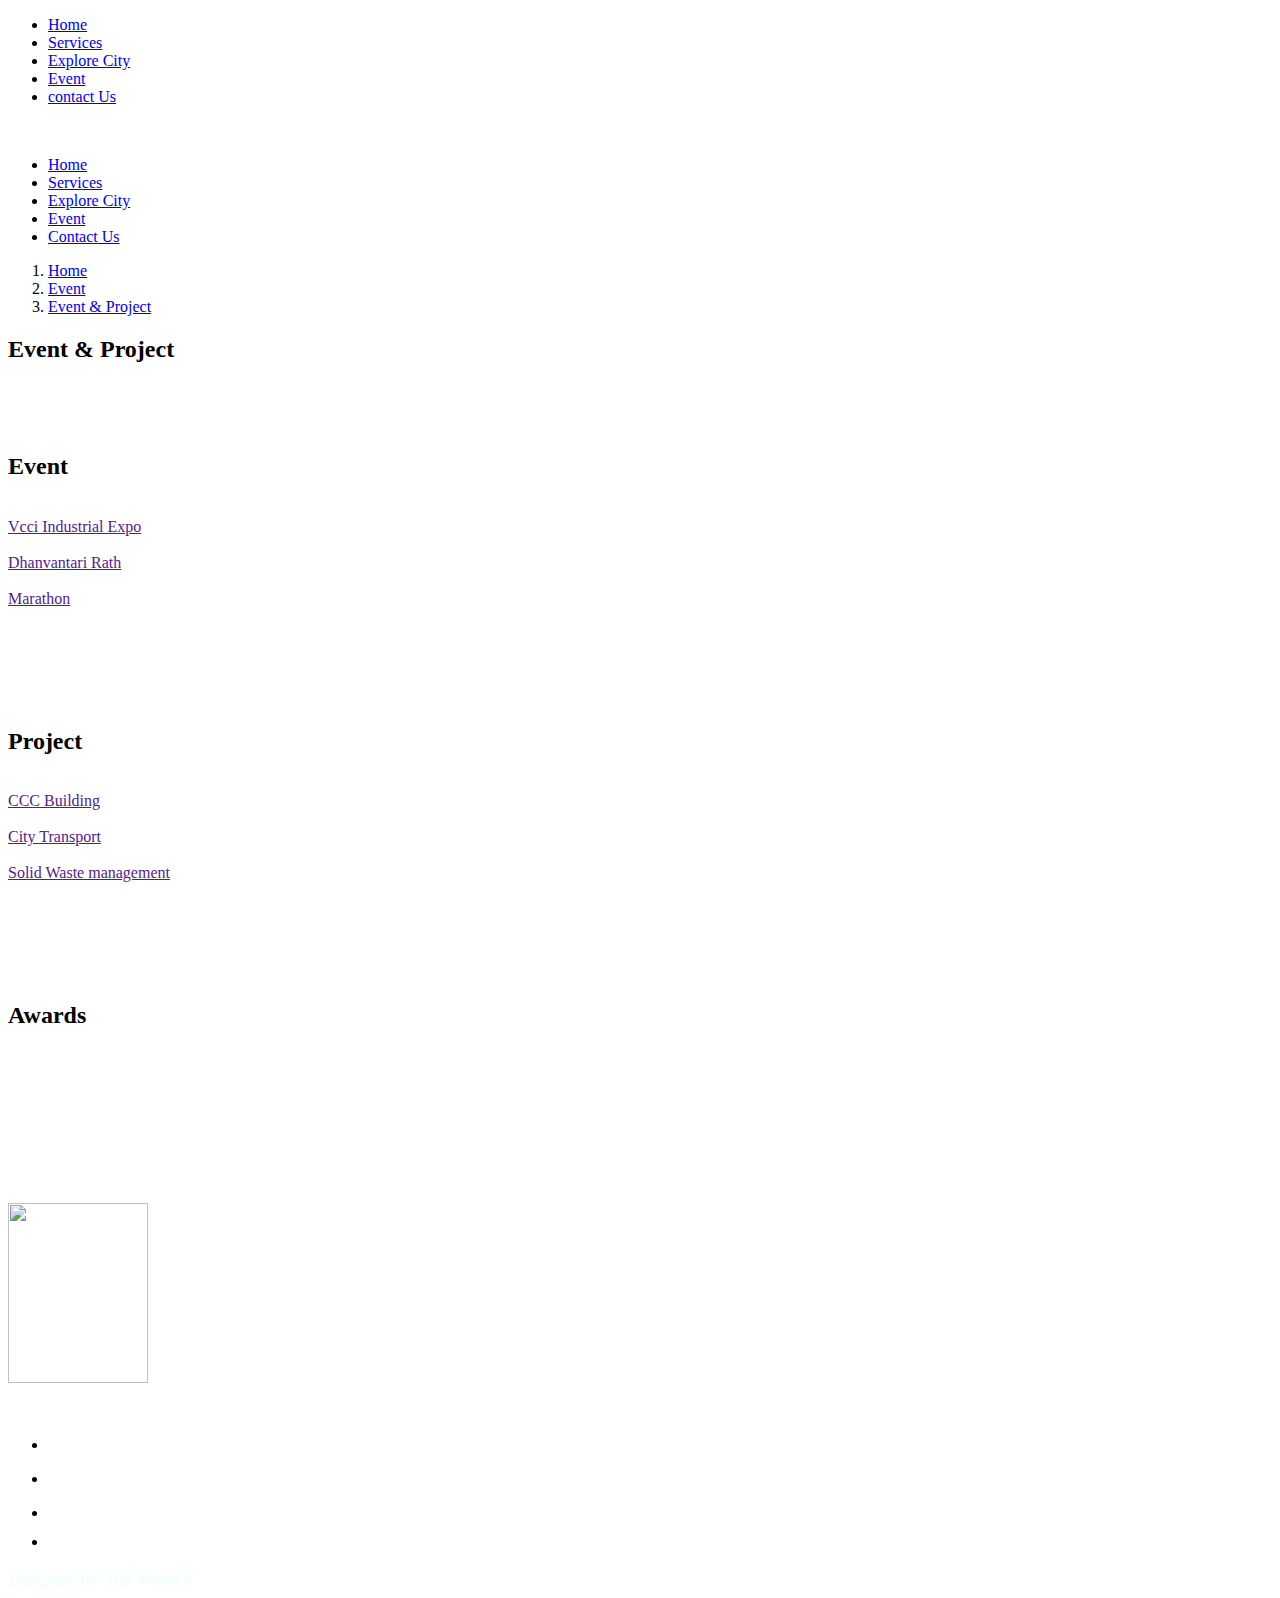
==== event.html @ 41b45223 "First" ====
<!DOCTYPE html>
<html lang="en">

<head>
    <title>Vadodara Municipal Corporation</title>
    <meta charset="utf-8">
    <meta name="viewport" content="width=device-width, initial-scale=1.0">
    <!-- FONT CSS-->
    <link rel="icon" href="./assets/images/vmc-logo-1.jpg" type="image/icon type">
    <link type="text/css" rel="stylesheet" href="http://fonts.googleapis.com/css?family=Roboto:300,400,500,700,900">
    <link type="text/css" rel="stylesheet" href="http://fonts.googleapis.com/css?family=Montserrat:400,700">
    <link type="text/css" rel="stylesheet" href="assets/font/font-icon/font-awesome/css/font-awesome.css">
    <link type="text/css" rel="stylesheet" href="assets/font/font-icon/font-flaticon/flaticon.css">
    <!-- LIBRARY CSS-->
    <link type="text/css" rel="stylesheet" href="assets/libs/bootstrap/css/bootstrap.min.css">
    <link type="text/css" rel="stylesheet" href="assets/libs/animate/animate.css">
    <link type="text/css" rel="stylesheet" href="assets/libs/slick-slider/slick.css">
    <link type="text/css" rel="stylesheet" href="assets/libs/slick-slider/slick-theme.css">
    <link type="text/css" rel="stylesheet" href="assets/libs/selectbox/css/jquery.selectbox.css">
    <link type="text/css" rel="stylesheet" href="assets/libs/please-wait/please-wait.css">
    <link type="text/css" rel="stylesheet" href="assets/libs/fancybox/css/jquery.fancybox8cbb.css?v=2.1.5">
    <link type="text/css" rel="stylesheet" href="assets/libs/fancybox/css/jquery.fancybox-buttons3447.css?v=1.0.5">
    <link type="text/css" rel="stylesheet" href="assets/libs/fancybox/css/jquery.fancybox-thumbsf2ad.css?v=1.0.7">
    <!-- STYLE CSS-->
    <link type="text/css" rel="stylesheet" href="assets/css/layout.css">
    <link type="text/css" rel="stylesheet" href="assets/css/components.css">
    <link type="text/css" rel="stylesheet" href="assets/css/responsive.css">
    <link type="text/css" rel="stylesheet" href="assets/css/color.css">
    <link type="text/css" rel="stylesheet" href="assets/css/contact.css">

    <!--link(type="text/css", rel='stylesheet', href='assets/css/color-1/color-1.css', id="color-skins")-->
    <link type="text/css" rel="stylesheet" href="#" id="color-skins">
    <script src="assets/libs/jquery/jquery-2.2.3.min.js"></script>
    <script src="assets/libs/js-cookie/js.cookie.js"></script>
    <script>
        if ((Cookies.get('color-skin') != undefined) && (Cookies.get('color-skin') != 'color-1')) {
            $('#color-skins').attr('href', 'assets/css/' + Cookies.get('color-skin') + '/' + 'color.css');
        }
        else if ((Cookies.get('color-skin') == undefined) || (Cookies.get('color-skin') == 'color-1')) {
            $('#color-skins').attr('href', 'assets/css/color-1/color.css');
        }
    </script>
    <link type="text/css" rel="stylesheet" href="assets/libs/bootstrap-datepicker/css/bootstrap-datepicker.min.css">
</head>

<body>
    <div class="body-wrapper">
        <!-- MENU MOBILE-->
        <div class="wrapper-mobile-nav">

            <div class="header-main">
                <div class="menu-mobile">
                    <ul class="nav-links nav navbar-nav">
                        <li class="dropdown">
                            <a href="index.html" class="main-menu">
                                <span class="text">Home</span>
                            </a>

                        </li>
                        <li class="dropdown">
                            <a href="services.html " class="main-menu">
                                <span class="text">Services</span>
                            </a>
                        </li>
                        <li class="dropdown">
                            <a href="explore.html" class="main-menu">
                                <span class="text">Explore City</span>
                            </a>
                        </li>

                        <li class="dropdown">
                            <a href="event.html" class="main-menu">
                                <span class="text">Event</span>
                            </a>
                        </li>

                        <li class="dropdown">
                            <a href="contact.html" class="main-menu">
                                <span class="text">contact Us</span>
                            </a>
                        </li>
                    </ul>
                </div>
            </div>
        </div>
        <!-- WRAPPER CONTENT-->
        <div class="wrapper-content">
            <!-- HEADER-->
            <header>
                <div class="bg-transparent header-01">

                    <div class="header-main">
                        <div class="container">
                            <div class="header-main-wrapper">
                                <div class="hamburger-menu">
                                    <div class="hamburger-menu-wrapper">
                                        <div class="icons"></div>
                                    </div>
                                </div>
                                <div class="navbar-header">
                                    <div class="logo">
                                        <a href="index.html" class="header-logo">
                                            <img src="/assets/images/logo/logo-black-color-1.png" style="width: 0%;"
                                                alt="" />
                                        </a>
                                    </div>
                                </div>
                                <nav class="navigation">
                                    <ul class="nav-links nav navbar-nav">
                                        <li class="dropdown ">
                                            <a href="index.html" class="main-menu">
                                                <span class="text icons-dropdown">Home</span>
                                                <span class="icons-dropdown">
                                                </span>
                                            </a>
                                        </li>
                                        <li class="dropdown">
                                            <a href="services.html" class="main-menu">
                                                <span class="text icons-dropdown">Services</span>
                                                <span class="icons-dropdown">
                                                </span>
                                            </a>
                                        </li>
                                        <li class="dropdown">
                                            <a href="explore.html" class="main-menu">
                                                <span class="text icons-dropdown">Explore City</span>
                                                <span class="icons-dropdown">
                                                </span>
                                            </a>
                                        </li>

                                        <li class="dropdown">
                                            <a href="event.html" class="main-menu">
                                                <span class="text icons-dropdown">Event</span>
                                                <span class="icons-dropdown">
                                                </span>
                                            </a>
                                        </li>

                                        <li>
                                            <a href="contact.html" class="main-menu">
                                                <span class="text">Contact Us</span>
                                            </a>
                                        </li>

                                    </ul>
                                </nav>
                                <div class="clearfix"></div>
                            </div>
                        </div>
                    </div>
                </div>
            </header>
            <!-- WRAPPER-->
            <div id="wrapper-content">
                <!-- MAIN CONTENT-->
                <div class="main-content">
                    <section class="page-banner tour-view">
                        <div class="container">
                            <div class="page-title-wrapper">
                                <div class="page-title-content">
                                    <ol class="breadcrumb">
                                        <li>
                                            <a href="index.html" class="link home">Home</a>
                                        </li>
                                        <li>
                                            <a href="event.html" class="link">Event</a>
                                        </li>
                                        <li class="active">
                                            <a href="event.html" class="link">Event & Project</a>
                                        </li>
                                    </ol>
                                    <div class="clearfix"></div>
                                    <h2 class="captions">Event & Project</h2>
                                    
                                </div>
                            </div>
                        </div>
                    </section>
                   
                    <section class="tours padding-top padding-bottom" style="padding-top: 50px; padding-bottom: 50px;">
                        <div class="container">
                            <div class="tours-wrapper">
                                <div class="group-title">
                                    <div class="sub-title">
                                        <p class="text"></p>
                                        <i class="icons flaticon-people"></i>
                                    </div>
                                    <h2 class="main-title">Event</h2>
                                </div>
                                <div class="tours-content margin-top70">
                                    <div class="tours-list">
                                        <div class="tours-layout">
                                            <div class="image-wrapper">
                                                <a href="" class="link">
                                                    <img src="assets/images/vcci.jpg" alt=""
                                                        class="img-responsive" style="height: 230px;">
                                                </a>
                                                <div class="title-wrapper">
                                                    <a href="" class="title">Vcci Industrial Expo</a>
                                                </div>
                                            </div>
                                            <div class="content-wrapper">

                                            </div>
                                           
                                        </div>
                                        <div class="tours-layout">
                                            <div class="image-wrapper">
                                                <a href="" class="link">
                                                    <img src="assets/images/rath.jpg" alt=""
                                                        class="img-responsive" style="height: 230px;">
                                                </a>
                                                <div class="title-wrapper">
                                                    <a href="" class="title">Dhanvantari Rath</a>
                                                </div>
                                            </div>
                                            <div class="content-wrapper">
                                            </div>
                                        </div>
                                        <div class="tours-layout">
                                            <div class="image-wrapper">
                                                <a href="" class="link">
                                                    <img src="assets/images/marathon.jpg" alt=""
                                                        class="img-responsive" style="height: 230px;">
                                                </a>
                                                <div class="title-wrapper">
                                                    <a href="" class="title">Marathon</a>
                                                </div>
                                            </div>
                                            <div class="content-wrapper">
                                            </div>
                                        </div>

                                    </div>

                                </div>
                            </div>
                        </div>
                    </section>
             



                    <section class="tours padding-top padding-bottom" style="padding-top: 50px; padding-bottom: 50px;">
                        <div class="container">
                            <div class="row">
                            <div class="tours-wrapper">
                                <div class="group-title">
                                    <div class="sub-title">
                                        <p class="text"></p>
                                        <i class="icons flaticon-people"></i>
                                    </div>
                                    <h2 class="main-title">Project</h2>
                                </div>
                                <div class="tours-content margin-top70">
                                    <div class="tours-list">
                                        <div class="tours-layout">
                                            <div class="col-3-md-4">
                                            
                                            <div class="image-wrapper">
                                                <a href="" class="link">
                                                    <img src="assets/images/ccc-build.jpg" alt=""
                                                        class="img-responsive" style="height: 210px;">
                                                </a>
                                                <div class="title-wrapper">
                                                    <a href="" class="title">CCC Building</a>
                                                </div>
                                            </div>
                                            </div>
                                            <div class="content-wrapper">

                                            </div>
                                           
                                        </div>
                                        <div class="tours-layout">
                                            <div class="image-wrapper">
                                                <a href="" class="link">
                                                    <img src="assets/images/city-transport.jpg" alt=""
                                                        class="img-responsive" style="height: 210px;">
                                                </a>
                                                <div class="title-wrapper">
                                                    <a href="" class="title">City Transport</a>
                                                </div>
                                            </div>
                                            <div class="content-wrapper">
                                            </div>
                                        </div>
                                        <div class="tours-layout" >
                                            <div class="image-wrapper">
                                                <a href="" class="link">
                                                    <img src="assets/images/solid-waste.jpeg" alt=""
                                                        class="img-responsive" style="height: 210px;" >
                                                </a>
                                                <div class="title-wrapper">
                                                    <a href="" class="title">Solid Waste management</a>
                                                </div>
                                            </div>
                                            <div class="content-wrapper">
                                            </div>
                                        </div>

                                    </div>

                                </div>
                            </div>
                        </div>
                        </div>
                    </section>


                    <section class="tours padding-top padding-bottom" style="padding-top: 50px; padding-bottom: 100px;">
                        <div class="container">
                            <div class="tours-wrapper">
                                <div class="group-title">
                                    <div class="sub-title">
                                        <p class="text"></p>
                                        <i class="icons flaticon-people"></i>
                                    </div>
                                    <h2 class="main-title">Awards</h2>
                                </div>
                                <div class="tours-content margin-top70">
                                    <div class="tours-list">
                                        <div class="tours-layout">
                                            <div class="image-wrapper">
                                                <a href="" class="link" target="_blank">
                                                    <img src="assets/images/award-3.jpg" alt=""
                                                        class="img-responsive" style="height: 210px;">
                                                </a>

                                            </div>
                                            <div class="content-wrapper">

                                            </div>
                                           
                                        </div>
                                        <div class="tours-layout">
                                            <div class="image-wrapper">
                                                <a href="" class="link" target="_blank">
                                                    <img src="assets/images/award-4.jpg" alt=""
                                                        class="img-responsive" style="height: 210px;">
                                                </a>
                                            </div>
                                            <div class="content-wrapper">
                                            </div>
                                        </div>
                                        <div class="tours-layout">
                                            <div class="image-wrapper">
                                                <a href="" class="link" target="_blank">
                                                    <img src="assets/images/award-5.jpeg" alt=""
                                                        class="img-responsive" style="height: 210px;" >
                                                </a>

                                            </div>
                                            <div class="content-wrapper">
                                            </div>
                                        </div>

                                    </div>

                                </div>
                            </div>
                        </div>


                        
                    </section>
                </div>
          
           

                <!-- BUTTON BACK TO TOP-->
                <div id="back-top">
                    <a href="#top" class="link">
                        <i class="fa fa-angle-double-up"></i>
                    </a>
                </div>
            </div>
            <!-- FOOTER-->
            <footer>
                <div class="footer-main padding-top padding-bottom">
                    <div class="container">
                        <div class="footer-main-wrapper">
                            <a href="index.html" class="logo-footer">
                                <img src="assets/images/vmc-logo-1.jpg"  alt="" class="img-responsive" style="width: 140px; height: 180px;"/>
                            </a>

                        </div>
                    </div>
                </div>
                <div class="hyperlink">
                    <div class="container">

                        <div class="social-footer" style="padding-top: 20px;">
                            <ul class="list-inline list-unstyled">
                                <li>
                                    <a href="https://www.youtube.com/channel/UCK8SdKevqkQykxeHBCieSCQ" target="_blank" class="link youtube" style="font-size: 30px; color: azure;">
                                        <i class="fa fa-youtube"></i>
                                    </a>
                                </li>
                                <li>
                                    <a href="https://www.facebook.com/VADODARAMUNICIPALCORPORATION/" target="_blank" class="link facebook" style="font-size: 30px; color: azure;">
                                        <i class="fa fa-facebook"></i>
                                    </a>
                                </li>
                                <li>
                                    <a href="https://twitter.com/VMCVadodara" class="link twitter" target="_blank" style="font-size: 30px; color: azure;">
                                        <i class="fa fa-twitter"></i>
                                    </a>
                                </li>
                                <li>
                                    <a href="https://www.instagram.com/vmcvadodara/" target="_blank" class="link instagram" style="font-size: 25px; color: azure;">
                                        <i class="fa fa-instagram"></i>
                                    </a>
                                </li>
                            </ul>
                        </div>
                        <div class="name-company" style="font-size: 18px; color: azure;"> Designed by <a
                               >The Weber's</a>
                        </div>
                    </div>
                </div>
            </footer>
        </div>
    </div>
    <!-- LIBRARY JS-->
    <script src="assets/libs/bootstrap/js/bootstrap.min.js"></script>
    <script src="assets/libs/detect-browser/browser.js"></script>
    <script src="assets/libs/smooth-scroll/jquery-smoothscroll.js"></script>
    <script src="assets/libs/wow-js/wow.min.js"></script>
    <script src="assets/libs/slick-slider/slick.min.js"></script>
    <script src="assets/libs/selectbox/js/jquery.selectbox-0.2.js"></script>
    <script src="assets/libs/please-wait/please-wait.min.js"></script>
    <script src="assets/libs/fancybox/js/jquery.fancybox.js"></script>
    <script src="assets/libs/fancybox/js/jquery.fancybox-buttons.js"></script>
    <script src="assets/libs/fancybox/js/jquery.fancybox-thumbs.js"></script>
    <!--script(src="assets/libs/parallax/jquery.data-parallax.min.js")-->
    <!-- MAIN JS-->
    <script src="assets/js/main.js"></script>
    <!-- LOADING JS FOR PAGE-->
    <script src="assets/js/pages/home-page.js"></script>
    <script src="assets/libs/bootstrap-datepicker/js/bootstrap-datepicker.min.js"></script>
    <script>
        var logo_str = 'assets/images/vmc-logo-1.jpg';
        if (Cookies.set('color-skin')) {
            logo_str = 'assets/images/logo/logo-black-' + Cookies.set('color-skin') + '.png';
        }
        window.loading_screen = window.pleaseWait(
            {
                logo: logo_str,
                backgroundColor: '#fff',
                loadingHtml: "<div class='spinner sk-spinner-wave'><div class='rect1'></div><div class='rect2'></div><div class='rect3'></div><div class='rect4'></div><div class='rect5'></div></div>",
            });
    </script>


</body>
</html>
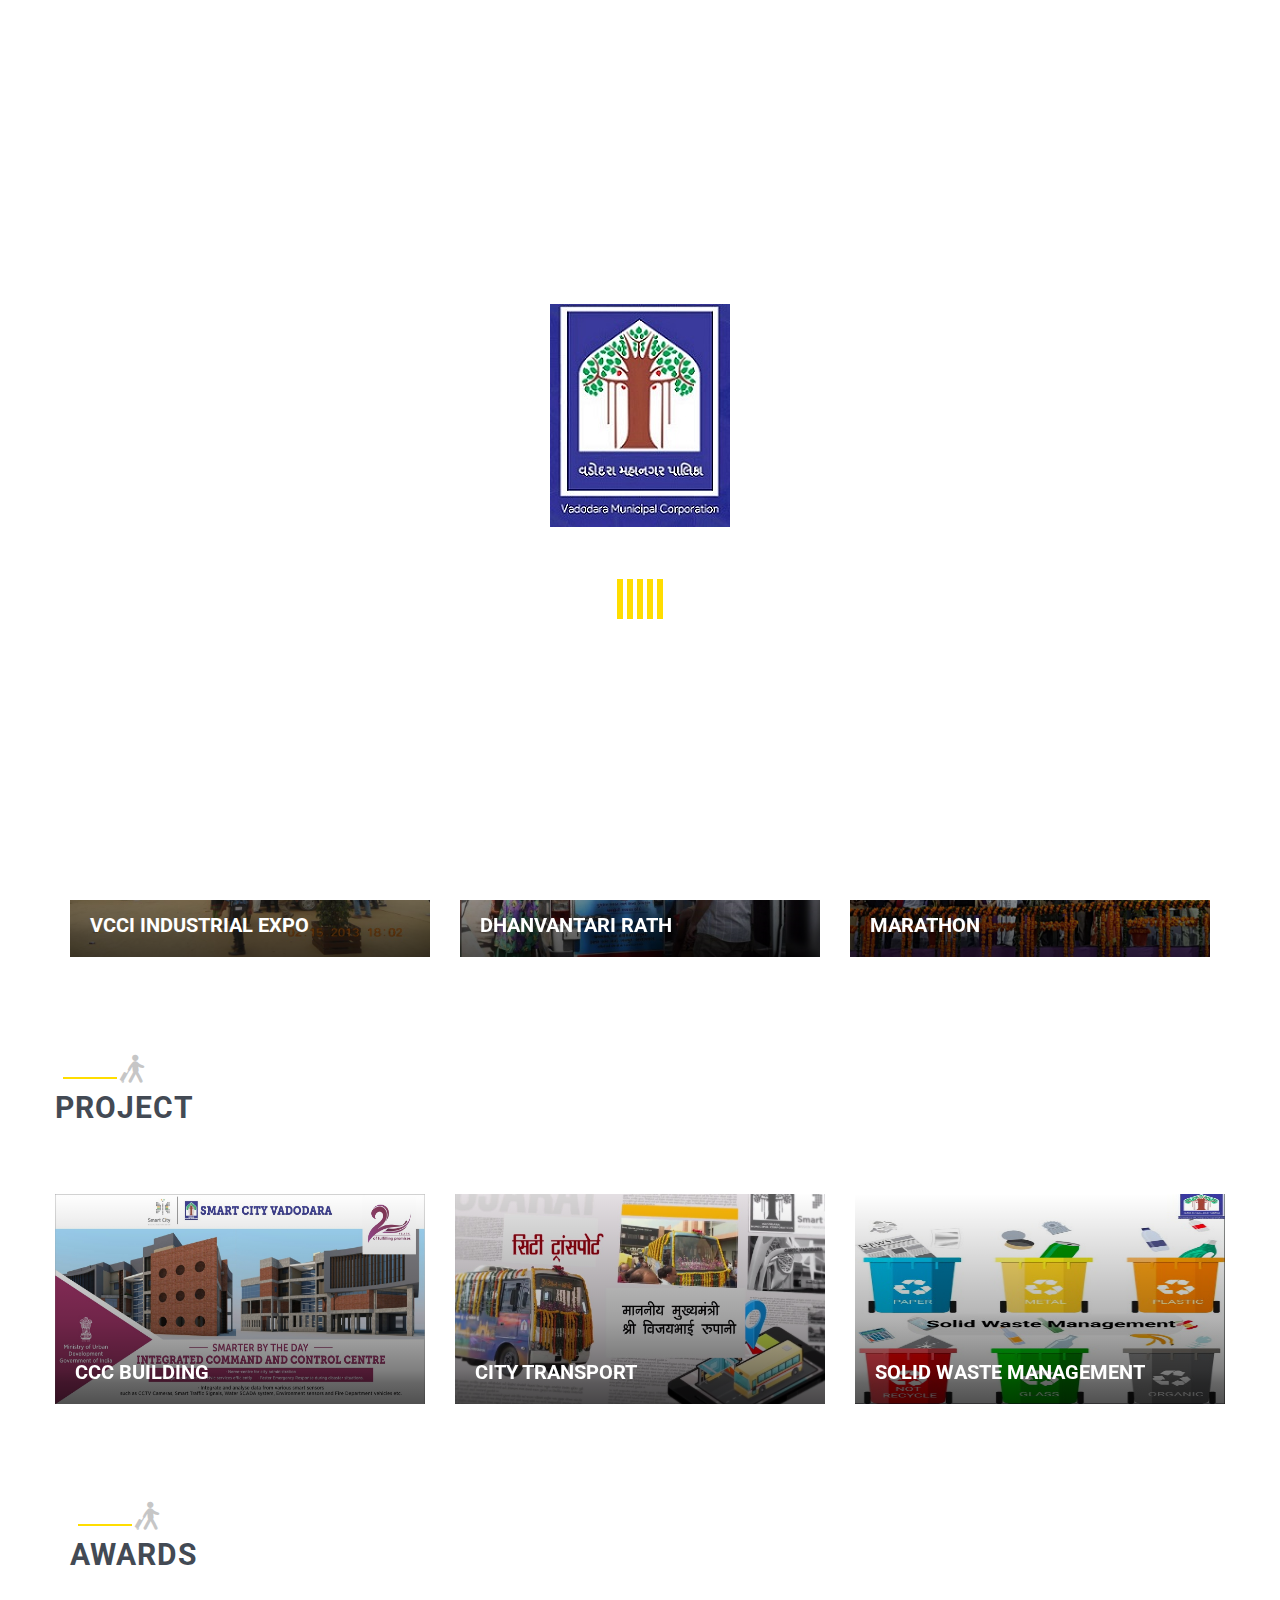
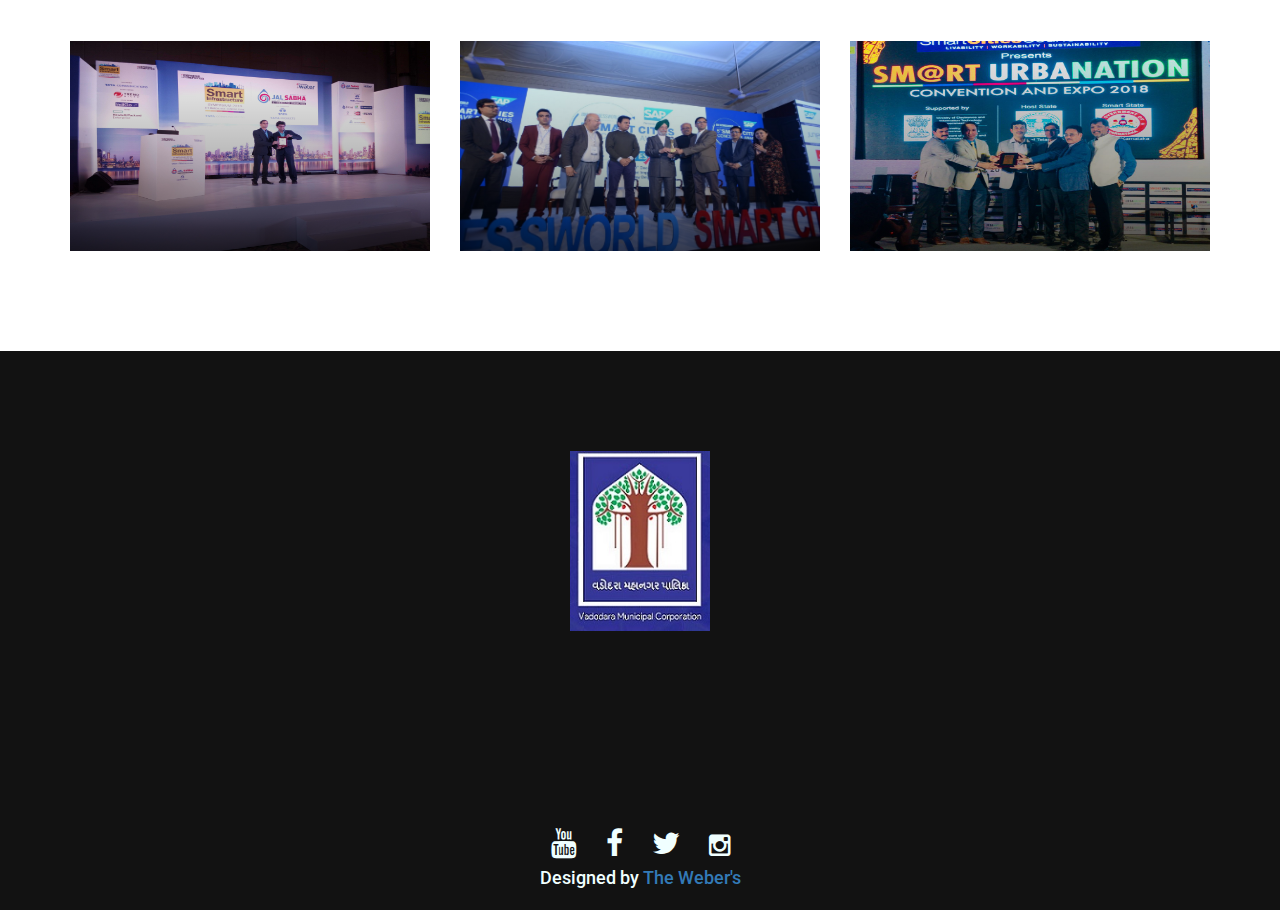
==== commit 3131b968: "Yes" ====
--- a/event.html
+++ b/event.html
@@ -1,427 +1,529 @@
 <!DOCTYPE html>
 <html lang="en">
-
-<head>
+  <head>
     <title>Vadodara Municipal Corporation</title>
-    <meta charset="utf-8">
-    <meta name="viewport" content="width=device-width, initial-scale=1.0">
+    <meta charset="utf-8" />
+    <meta name="viewport" content="width=device-width, initial-scale=1.0" />
     <!-- FONT CSS-->
-    <link rel="icon" href="./assets/images/vmc-logo-1.jpg" type="image/icon type">
-    <link type="text/css" rel="stylesheet" href="http://fonts.googleapis.com/css?family=Roboto:300,400,500,700,900">
-    <link type="text/css" rel="stylesheet" href="http://fonts.googleapis.com/css?family=Montserrat:400,700">
-    <link type="text/css" rel="stylesheet" href="assets/font/font-icon/font-awesome/css/font-awesome.css">
-    <link type="text/css" rel="stylesheet" href="assets/font/font-icon/font-flaticon/flaticon.css">
+    <link
+      rel="icon"
+      href="./assets/images/vmc-logo-1.jpg"
+      type="image/icon type"
+    />
+    <link
+      type="text/css"
+      rel="stylesheet"
+      href="http://fonts.googleapis.com/css?family=Roboto:300,400,500,700,900"
+    />
+    <link
+      type="text/css"
+      rel="stylesheet"
+      href="http://fonts.googleapis.com/css?family=Montserrat:400,700"
+    />
+    <link
+      type="text/css"
+      rel="stylesheet"
+      href="assets/font/font-icon/font-awesome/css/font-awesome.css"
+    />
+    <link
+      type="text/css"
+      rel="stylesheet"
+      href="assets/font/font-icon/font-flaticon/flaticon.css"
+    />
     <!-- LIBRARY CSS-->
-    <link type="text/css" rel="stylesheet" href="assets/libs/bootstrap/css/bootstrap.min.css">
-    <link type="text/css" rel="stylesheet" href="assets/libs/animate/animate.css">
-    <link type="text/css" rel="stylesheet" href="assets/libs/slick-slider/slick.css">
-    <link type="text/css" rel="stylesheet" href="assets/libs/slick-slider/slick-theme.css">
-    <link type="text/css" rel="stylesheet" href="assets/libs/selectbox/css/jquery.selectbox.css">
-    <link type="text/css" rel="stylesheet" href="assets/libs/please-wait/please-wait.css">
-    <link type="text/css" rel="stylesheet" href="assets/libs/fancybox/css/jquery.fancybox8cbb.css?v=2.1.5">
-    <link type="text/css" rel="stylesheet" href="assets/libs/fancybox/css/jquery.fancybox-buttons3447.css?v=1.0.5">
-    <link type="text/css" rel="stylesheet" href="assets/libs/fancybox/css/jquery.fancybox-thumbsf2ad.css?v=1.0.7">
+    <link
+      type="text/css"
+      rel="stylesheet"
+      href="assets/libs/bootstrap/css/bootstrap.min.css"
+    />
+    <link
+      type="text/css"
+      rel="stylesheet"
+      href="assets/libs/animate/animate.css"
+    />
+    <link
+      type="text/css"
+      rel="stylesheet"
+      href="assets/libs/slick-slider/slick.css"
+    />
+    <link
+      type="text/css"
+      rel="stylesheet"
+      href="assets/libs/slick-slider/slick-theme.css"
+    />
+    <link
+      type="text/css"
+      rel="stylesheet"
+      href="assets/libs/selectbox/css/jquery.selectbox.css"
+    />
+    <link
+      type="text/css"
+      rel="stylesheet"
+      href="assets/libs/please-wait/please-wait.css"
+    />
+    <link
+      type="text/css"
+      rel="stylesheet"
+      href="assets/libs/fancybox/css/jquery.fancybox8cbb.css?v=2.1.5"
+    />
+    <link
+      type="text/css"
+      rel="stylesheet"
+      href="assets/libs/fancybox/css/jquery.fancybox-buttons3447.css?v=1.0.5"
+    />
+    <link
+      type="text/css"
+      rel="stylesheet"
+      href="assets/libs/fancybox/css/jquery.fancybox-thumbsf2ad.css?v=1.0.7"
+    />
     <!-- STYLE CSS-->
-    <link type="text/css" rel="stylesheet" href="assets/css/layout.css">
-    <link type="text/css" rel="stylesheet" href="assets/css/components.css">
-    <link type="text/css" rel="stylesheet" href="assets/css/responsive.css">
-    <link type="text/css" rel="stylesheet" href="assets/css/color.css">
-    <link type="text/css" rel="stylesheet" href="assets/css/contact.css">
+    <link type="text/css" rel="stylesheet" href="assets/css/layout.css" />
+    <link type="text/css" rel="stylesheet" href="assets/css/components.css" />
+    <link type="text/css" rel="stylesheet" href="assets/css/responsive.css" />
+    <link type="text/css" rel="stylesheet" href="assets/css/color.css" />
+    <link type="text/css" rel="stylesheet" href="assets/css/contact.css" />
 
     <!--link(type="text/css", rel='stylesheet', href='assets/css/color-1/color-1.css', id="color-skins")-->
-    <link type="text/css" rel="stylesheet" href="#" id="color-skins">
+    <link type="text/css" rel="stylesheet" href="#" id="color-skins" />
+    <script src="//code-eu1.jivosite.com/widget/XjCG505NvU" async></script>
+
     <script src="assets/libs/jquery/jquery-2.2.3.min.js"></script>
     <script src="assets/libs/js-cookie/js.cookie.js"></script>
     <script>
-        if ((Cookies.get('color-skin') != undefined) && (Cookies.get('color-skin') != 'color-1')) {
-            $('#color-skins').attr('href', 'assets/css/' + Cookies.get('color-skin') + '/' + 'color.css');
-        }
-        else if ((Cookies.get('color-skin') == undefined) || (Cookies.get('color-skin') == 'color-1')) {
-            $('#color-skins').attr('href', 'assets/css/color-1/color.css');
-        }
+      if (
+        Cookies.get("color-skin") != undefined &&
+        Cookies.get("color-skin") != "color-1"
+      ) {
+        $("#color-skins").attr(
+          "href",
+          "assets/css/" + Cookies.get("color-skin") + "/" + "color.css"
+        );
+      } else if (
+        Cookies.get("color-skin") == undefined ||
+        Cookies.get("color-skin") == "color-1"
+      ) {
+        $("#color-skins").attr("href", "assets/css/color-1/color.css");
+      }
     </script>
-    <link type="text/css" rel="stylesheet" href="assets/libs/bootstrap-datepicker/css/bootstrap-datepicker.min.css">
-</head>
-
-<body>
+    <link
+      type="text/css"
+      rel="stylesheet"
+      href="assets/libs/bootstrap-datepicker/css/bootstrap-datepicker.min.css"
+    />
+  </head>
+
+  <body>
     <div class="body-wrapper">
-        <!-- MENU MOBILE-->
-        <div class="wrapper-mobile-nav">
-
+      <!-- MENU MOBILE-->
+      <div class="wrapper-mobile-nav">
+        <div class="header-main">
+          <div class="menu-mobile">
+            <ul class="nav-links nav navbar-nav">
+              <li class="dropdown">
+                <a href="index.html" class="main-menu">
+                  <span class="text">Home</span>
+                </a>
+              </li>
+              <li class="dropdown">
+                <a href="services.html " class="main-menu">
+                  <span class="text">Services</span>
+                </a>
+              </li>
+              <li class="dropdown">
+                <a href="explore.html" class="main-menu">
+                  <span class="text">Explore City</span>
+                </a>
+              </li>
+
+              <li class="dropdown">
+                <a href="event.html" class="main-menu">
+                  <span class="text">Events & Projects</span>
+                </a>
+              </li>
+
+              <li class="dropdown">
+                <a href="contact.html" class="main-menu">
+                  <span class="text">contact Us</span>
+                </a>
+              </li>
+            </ul>
+          </div>
+        </div>
+      </div>
+      <!-- WRAPPER CONTENT-->
+      <div class="wrapper-content">
+        <!-- HEADER-->
+        <header>
+          <div class="bg-transparent header-01">
             <div class="header-main">
-                <div class="menu-mobile">
+              <div class="container">
+                <div class="header-main-wrapper">
+                  <div class="hamburger-menu">
+                    <div class="hamburger-menu-wrapper">
+                      <div class="icons"></div>
+                    </div>
+                  </div>
+                  <div class="navbar-header">
+                    <div class="logo">
+                      <a href="index.html" class="header-logo">
+                        <img
+                          src="/assets/images/logo/logo-black-color-1.png"
+                          style="width: 0%"
+                          alt=""
+                        />
+                      </a>
+                    </div>
+                  </div>
+                  <nav class="navigation">
                     <ul class="nav-links nav navbar-nav">
-                        <li class="dropdown">
-                            <a href="index.html" class="main-menu">
-                                <span class="text">Home</span>
+                      <li class="dropdown">
+                        <a href="index.html" class="main-menu">
+                          <span class="text icons-dropdown">Home</span>
+                          <span class="icons-dropdown"> </span>
+                        </a>
+                      </li>
+                      <li class="dropdown">
+                        <a href="services.html" class="main-menu">
+                          <span class="text icons-dropdown">Services</span>
+                          <span class="icons-dropdown"> </span>
+                        </a>
+                      </li>
+                      <li class="dropdown">
+                        <a href="explore.html" class="main-menu">
+                          <span class="text icons-dropdown">Explore City</span>
+                          <span class="icons-dropdown"> </span>
+                        </a>
+                      </li>
+
+                      <li class="dropdown">
+                        <a href="event.html" class="main-menu">
+                          <span class="text icons-dropdown"
+                            >Events & Projects</span
+                          >
+                          <span class="icons-dropdown"> </span>
+                        </a>
+                      </li>
+
+                      <li>
+                        <a href="contact.html" class="main-menu">
+                          <span class="text">Contact Us</span>
+                        </a>
+                      </li>
+                    </ul>
+                  </nav>
+                  <div class="clearfix"></div>
+                </div>
+              </div>
+            </div>
+          </div>
+        </header>
+        <!-- WRAPPER-->
+        <div id="wrapper-content">
+          <!-- MAIN CONTENT-->
+          <div class="main-content">
+            <section class="page-banner tour-view">
+              <div class="container">
+                <div class="page-title-wrapper">
+                  <div class="page-title-content">
+                    <ol class="breadcrumb">
+                      <li>
+                        <a href="index.html" class="link home">Home</a>
+                      </li>
+                      <li>
+                        <a href="event.html" class="link">Event</a>
+                      </li>
+                      <li class="active">
+                        <a href="event.html" class="link">Event & Project</a>
+                      </li>
+                    </ol>
+                    <div class="clearfix"></div>
+                    <h2 class="captions">Event & Project</h2>
+                  </div>
+                </div>
+              </div>
+            </section>
+
+            <section
+              class="tours padding-top padding-bottom"
+              style="padding-top: 50px; padding-bottom: 50px"
+            >
+              <div class="container">
+                <div class="tours-wrapper">
+                  <div class="group-title">
+                    <div class="sub-title">
+                      <p class="text"></p>
+                      <i class="icons flaticon-people"></i>
+                    </div>
+                    <h2 class="main-title">Event</h2>
+                  </div>
+                  <div class="tours-content margin-top70">
+                    <div class="tours-list">
+                      <div class="tours-layout">
+                        <div class="image-wrapper">
+                          <a href="" class="link">
+                            <img
+                              src="assets/images/vcci.jpg"
+                              alt=""
+                              class="img-responsive"
+                              style="height: 230px"
+                            />
+                          </a>
+                          <div class="title-wrapper">
+                            <a href="" class="title">Vcci Industrial Expo</a>
+                          </div>
+                        </div>
+                        <div class="content-wrapper"></div>
+                      </div>
+                      <div class="tours-layout">
+                        <div class="image-wrapper">
+                          <a href="" class="link">
+                            <img
+                              src="assets/images/rath.jpg"
+                              alt=""
+                              class="img-responsive"
+                              style="height: 230px"
+                            />
+                          </a>
+                          <div class="title-wrapper">
+                            <a href="" class="title">Dhanvantari Rath</a>
+                          </div>
+                        </div>
+                        <div class="content-wrapper"></div>
+                      </div>
+                      <div class="tours-layout">
+                        <div class="image-wrapper">
+                          <a href="" class="link">
+                            <img
+                              src="assets/images/marathon.jpg"
+                              alt=""
+                              class="img-responsive"
+                              style="height: 230px"
+                            />
+                          </a>
+                          <div class="title-wrapper">
+                            <a href="" class="title">Marathon</a>
+                          </div>
+                        </div>
+                        <div class="content-wrapper"></div>
+                      </div>
+                    </div>
+                  </div>
+                </div>
+              </div>
+            </section>
+
+            <section
+              class="tours padding-top padding-bottom"
+              style="padding-top: 50px; padding-bottom: 50px"
+            >
+              <div class="container">
+                <div class="row">
+                  <div class="tours-wrapper">
+                    <div class="group-title">
+                      <div class="sub-title">
+                        <p class="text"></p>
+                        <i class="icons flaticon-people"></i>
+                      </div>
+                      <h2 class="main-title">Project</h2>
+                    </div>
+                    <div class="tours-content margin-top70">
+                      <div class="tours-list">
+                        <div class="tours-layout">
+                          <div class="col-3-md-4">
+                            <div class="image-wrapper">
+                              <a href="" class="link">
+                                <img
+                                  src="assets/images/ccc-build.jpg"
+                                  alt=""
+                                  class="img-responsive"
+                                  style="height: 210px"
+                                />
+                              </a>
+                              <div class="title-wrapper">
+                                <a href="" class="title">CCC Building</a>
+                              </div>
+                            </div>
+                          </div>
+                          <div class="content-wrapper"></div>
+                        </div>
+                        <div class="tours-layout">
+                          <div class="image-wrapper">
+                            <a href="" class="link">
+                              <img
+                                src="assets/images/city-transport.jpg"
+                                alt=""
+                                class="img-responsive"
+                                style="height: 210px"
+                              />
                             </a>
-
-                        </li>
-                        <li class="dropdown">
-                            <a href="services.html " class="main-menu">
-                                <span class="text">Services</span>
+                            <div class="title-wrapper">
+                              <a href="" class="title">City Transport</a>
+                            </div>
+                          </div>
+                          <div class="content-wrapper"></div>
+                        </div>
+                        <div class="tours-layout">
+                          <div class="image-wrapper">
+                            <a href="" class="link">
+                              <img
+                                src="assets/images/solid-waste.jpeg"
+                                alt=""
+                                class="img-responsive"
+                                style="height: 210px"
+                              />
                             </a>
-                        </li>
-                        <li class="dropdown">
-                            <a href="explore.html" class="main-menu">
-                                <span class="text">Explore City</span>
-                            </a>
-                        </li>
-
-                        <li class="dropdown">
-                            <a href="event.html" class="main-menu">
-                                <span class="text">Event</span>
-                            </a>
-                        </li>
-
-                        <li class="dropdown">
-                            <a href="contact.html" class="main-menu">
-                                <span class="text">contact Us</span>
-                            </a>
-                        </li>
-                    </ul>
+                            <div class="title-wrapper">
+                              <a href="" class="title"
+                                >Solid Waste management</a
+                              >
+                            </div>
+                          </div>
+                          <div class="content-wrapper"></div>
+                        </div>
+                      </div>
+                    </div>
+                  </div>
                 </div>
+              </div>
+            </section>
+
+            <section
+              class="tours padding-top padding-bottom"
+              style="padding-top: 50px; padding-bottom: 100px"
+            >
+              <div class="container">
+                <div class="tours-wrapper">
+                  <div class="group-title">
+                    <div class="sub-title">
+                      <p class="text"></p>
+                      <i class="icons flaticon-people"></i>
+                    </div>
+                    <h2 class="main-title">Awards</h2>
+                  </div>
+                  <div class="tours-content margin-top70">
+                    <div class="tours-list">
+                      <div class="tours-layout">
+                        <div class="image-wrapper">
+                          <a href="" class="link" target="_blank">
+                            <img
+                              src="assets/images/award-3.jpg"
+                              alt=""
+                              class="img-responsive"
+                              style="height: 210px"
+                            />
+                          </a>
+                        </div>
+                        <div class="content-wrapper"></div>
+                      </div>
+                      <div class="tours-layout">
+                        <div class="image-wrapper">
+                          <a href="" class="link" target="_blank">
+                            <img
+                              src="assets/images/award-4.jpg"
+                              alt=""
+                              class="img-responsive"
+                              style="height: 210px"
+                            />
+                          </a>
+                        </div>
+                        <div class="content-wrapper"></div>
+                      </div>
+                      <div class="tours-layout">
+                        <div class="image-wrapper">
+                          <a href="" class="link" target="_blank">
+                            <img
+                              src="assets/images/award-5.jpeg"
+                              alt=""
+                              class="img-responsive"
+                              style="height: 210px"
+                            />
+                          </a>
+                        </div>
+                        <div class="content-wrapper"></div>
+                      </div>
+                    </div>
+                  </div>
+                </div>
+              </div>
+            </section>
+          </div>
+
+          <!-- BUTTON BACK TO TOP-->
+          <div id="back-top">
+            <a href="#top" class="link">
+              <i class="fa fa-angle-double-up"></i>
+            </a>
+          </div>
+        </div>
+        <!-- FOOTER-->
+        <footer>
+          <div class="footer-main padding-top padding-bottom">
+            <div class="container">
+              <div class="footer-main-wrapper">
+                <a href="index.html" class="logo-footer">
+                  <img
+                    src="assets/images/vmc-logo-1.jpg"
+                    alt=""
+                    class="img-responsive"
+                    style="width: 140px; height: 180px"
+                  />
+                </a>
+              </div>
             </div>
-        </div>
-        <!-- WRAPPER CONTENT-->
-        <div class="wrapper-content">
-            <!-- HEADER-->
-            <header>
-                <div class="bg-transparent header-01">
-
-                    <div class="header-main">
-                        <div class="container">
-                            <div class="header-main-wrapper">
-                                <div class="hamburger-menu">
-                                    <div class="hamburger-menu-wrapper">
-                                        <div class="icons"></div>
-                                    </div>
-                                </div>
-                                <div class="navbar-header">
-                                    <div class="logo">
-                                        <a href="index.html" class="header-logo">
-                                            <img src="/assets/images/logo/logo-black-color-1.png" style="width: 0%;"
-                                                alt="" />
-                                        </a>
-                                    </div>
-                                </div>
-                                <nav class="navigation">
-                                    <ul class="nav-links nav navbar-nav">
-                                        <li class="dropdown ">
-                                            <a href="index.html" class="main-menu">
-                                                <span class="text icons-dropdown">Home</span>
-                                                <span class="icons-dropdown">
-                                                </span>
-                                            </a>
-                                        </li>
-                                        <li class="dropdown">
-                                            <a href="services.html" class="main-menu">
-                                                <span class="text icons-dropdown">Services</span>
-                                                <span class="icons-dropdown">
-                                                </span>
-                                            </a>
-                                        </li>
-                                        <li class="dropdown">
-                                            <a href="explore.html" class="main-menu">
-                                                <span class="text icons-dropdown">Explore City</span>
-                                                <span class="icons-dropdown">
-                                                </span>
-                                            </a>
-                                        </li>
-
-                                        <li class="dropdown">
-                                            <a href="event.html" class="main-menu">
-                                                <span class="text icons-dropdown">Event</span>
-                                                <span class="icons-dropdown">
-                                                </span>
-                                            </a>
-                                        </li>
-
-                                        <li>
-                                            <a href="contact.html" class="main-menu">
-                                                <span class="text">Contact Us</span>
-                                            </a>
-                                        </li>
-
-                                    </ul>
-                                </nav>
-                                <div class="clearfix"></div>
-                            </div>
-                        </div>
-                    </div>
-                </div>
-            </header>
-            <!-- WRAPPER-->
-            <div id="wrapper-content">
-                <!-- MAIN CONTENT-->
-                <div class="main-content">
-                    <section class="page-banner tour-view">
-                        <div class="container">
-                            <div class="page-title-wrapper">
-                                <div class="page-title-content">
-                                    <ol class="breadcrumb">
-                                        <li>
-                                            <a href="index.html" class="link home">Home</a>
-                                        </li>
-                                        <li>
-                                            <a href="event.html" class="link">Event</a>
-                                        </li>
-                                        <li class="active">
-                                            <a href="event.html" class="link">Event & Project</a>
-                                        </li>
-                                    </ol>
-                                    <div class="clearfix"></div>
-                                    <h2 class="captions">Event & Project</h2>
-                                    
-                                </div>
-                            </div>
-                        </div>
-                    </section>
-                   
-                    <section class="tours padding-top padding-bottom" style="padding-top: 50px; padding-bottom: 50px;">
-                        <div class="container">
-                            <div class="tours-wrapper">
-                                <div class="group-title">
-                                    <div class="sub-title">
-                                        <p class="text"></p>
-                                        <i class="icons flaticon-people"></i>
-                                    </div>
-                                    <h2 class="main-title">Event</h2>
-                                </div>
-                                <div class="tours-content margin-top70">
-                                    <div class="tours-list">
-                                        <div class="tours-layout">
-                                            <div class="image-wrapper">
-                                                <a href="" class="link">
-                                                    <img src="assets/images/vcci.jpg" alt=""
-                                                        class="img-responsive" style="height: 230px;">
-                                                </a>
-                                                <div class="title-wrapper">
-                                                    <a href="" class="title">Vcci Industrial Expo</a>
-                                                </div>
-                                            </div>
-                                            <div class="content-wrapper">
-
-                                            </div>
-                                           
-                                        </div>
-                                        <div class="tours-layout">
-                                            <div class="image-wrapper">
-                                                <a href="" class="link">
-                                                    <img src="assets/images/rath.jpg" alt=""
-                                                        class="img-responsive" style="height: 230px;">
-                                                </a>
-                                                <div class="title-wrapper">
-                                                    <a href="" class="title">Dhanvantari Rath</a>
-                                                </div>
-                                            </div>
-                                            <div class="content-wrapper">
-                                            </div>
-                                        </div>
-                                        <div class="tours-layout">
-                                            <div class="image-wrapper">
-                                                <a href="" class="link">
-                                                    <img src="assets/images/marathon.jpg" alt=""
-                                                        class="img-responsive" style="height: 230px;">
-                                                </a>
-                                                <div class="title-wrapper">
-                                                    <a href="" class="title">Marathon</a>
-                                                </div>
-                                            </div>
-                                            <div class="content-wrapper">
-                                            </div>
-                                        </div>
-
-                                    </div>
-
-                                </div>
-                            </div>
-                        </div>
-                    </section>
-             
-
-
-
-                    <section class="tours padding-top padding-bottom" style="padding-top: 50px; padding-bottom: 50px;">
-                        <div class="container">
-                            <div class="row">
-                            <div class="tours-wrapper">
-                                <div class="group-title">
-                                    <div class="sub-title">
-                                        <p class="text"></p>
-                                        <i class="icons flaticon-people"></i>
-                                    </div>
-                                    <h2 class="main-title">Project</h2>
-                                </div>
-                                <div class="tours-content margin-top70">
-                                    <div class="tours-list">
-                                        <div class="tours-layout">
-                                            <div class="col-3-md-4">
-                                            
-                                            <div class="image-wrapper">
-                                                <a href="" class="link">
-                                                    <img src="assets/images/ccc-build.jpg" alt=""
-                                                        class="img-responsive" style="height: 210px;">
-                                                </a>
-                                                <div class="title-wrapper">
-                                                    <a href="" class="title">CCC Building</a>
-                                                </div>
-                                            </div>
-                                            </div>
-                                            <div class="content-wrapper">
-
-                                            </div>
-                                           
-                                        </div>
-                                        <div class="tours-layout">
-                                            <div class="image-wrapper">
-                                                <a href="" class="link">
-                                                    <img src="assets/images/city-transport.jpg" alt=""
-                                                        class="img-responsive" style="height: 210px;">
-                                                </a>
-                                                <div class="title-wrapper">
-                                                    <a href="" class="title">City Transport</a>
-                                                </div>
-                                            </div>
-                                            <div class="content-wrapper">
-                                            </div>
-                                        </div>
-                                        <div class="tours-layout" >
-                                            <div class="image-wrapper">
-                                                <a href="" class="link">
-                                                    <img src="assets/images/solid-waste.jpeg" alt=""
-                                                        class="img-responsive" style="height: 210px;" >
-                                                </a>
-                                                <div class="title-wrapper">
-                                                    <a href="" class="title">Solid Waste management</a>
-                                                </div>
-                                            </div>
-                                            <div class="content-wrapper">
-                                            </div>
-                                        </div>
-
-                                    </div>
-
-                                </div>
-                            </div>
-                        </div>
-                        </div>
-                    </section>
-
-
-                    <section class="tours padding-top padding-bottom" style="padding-top: 50px; padding-bottom: 100px;">
-                        <div class="container">
-                            <div class="tours-wrapper">
-                                <div class="group-title">
-                                    <div class="sub-title">
-                                        <p class="text"></p>
-                                        <i class="icons flaticon-people"></i>
-                                    </div>
-                                    <h2 class="main-title">Awards</h2>
-                                </div>
-                                <div class="tours-content margin-top70">
-                                    <div class="tours-list">
-                                        <div class="tours-layout">
-                                            <div class="image-wrapper">
-                                                <a href="" class="link" target="_blank">
-                                                    <img src="assets/images/award-3.jpg" alt=""
-                                                        class="img-responsive" style="height: 210px;">
-                                                </a>
-
-                                            </div>
-                                            <div class="content-wrapper">
-
-                                            </div>
-                                           
-                                        </div>
-                                        <div class="tours-layout">
-                                            <div class="image-wrapper">
-                                                <a href="" class="link" target="_blank">
-                                                    <img src="assets/images/award-4.jpg" alt=""
-                                                        class="img-responsive" style="height: 210px;">
-                                                </a>
-                                            </div>
-                                            <div class="content-wrapper">
-                                            </div>
-                                        </div>
-                                        <div class="tours-layout">
-                                            <div class="image-wrapper">
-                                                <a href="" class="link" target="_blank">
-                                                    <img src="assets/images/award-5.jpeg" alt=""
-                                                        class="img-responsive" style="height: 210px;" >
-                                                </a>
-
-                                            </div>
-                                            <div class="content-wrapper">
-                                            </div>
-                                        </div>
-
-                                    </div>
-
-                                </div>
-                            </div>
-                        </div>
-
-
-                        
-                    </section>
-                </div>
-          
-           
-
-                <!-- BUTTON BACK TO TOP-->
-                <div id="back-top">
-                    <a href="#top" class="link">
-                        <i class="fa fa-angle-double-up"></i>
+          </div>
+          <div class="hyperlink">
+            <div class="container">
+              <div class="social-footer" style="padding-top: 20px">
+                <ul class="list-inline list-unstyled">
+                  <li>
+                    <a
+                      href="https://www.youtube.com/channel/UCK8SdKevqkQykxeHBCieSCQ"
+                      target="_blank"
+                      class="link youtube"
+                      style="font-size: 30px; color: azure"
+                    >
+                      <i class="fa fa-youtube"></i>
                     </a>
-                </div>
+                  </li>
+                  <li>
+                    <a
+                      href="https://www.facebook.com/VADODARAMUNICIPALCORPORATION/"
+                      target="_blank"
+                      class="link facebook"
+                      style="font-size: 30px; color: azure"
+                    >
+                      <i class="fa fa-facebook"></i>
+                    </a>
+                  </li>
+                  <li>
+                    <a
+                      href="https://twitter.com/VMCVadodara"
+                      class="link twitter"
+                      target="_blank"
+                      style="font-size: 30px; color: azure"
+                    >
+                      <i class="fa fa-twitter"></i>
+                    </a>
+                  </li>
+                  <li>
+                    <a
+                      href="https://www.instagram.com/vmcvadodara/"
+                      target="_blank"
+                      class="link instagram"
+                      style="font-size: 25px; color: azure"
+                    >
+                      <i class="fa fa-instagram"></i>
+                    </a>
+                  </li>
+                </ul>
+              </div>
+              <div class="name-company" style="font-size: 18px; color: azure">
+                Designed by <a>The Weber's</a>
+              </div>
             </div>
-            <!-- FOOTER-->
-            <footer>
-                <div class="footer-main padding-top padding-bottom">
-                    <div class="container">
-                        <div class="footer-main-wrapper">
-                            <a href="index.html" class="logo-footer">
-                                <img src="assets/images/vmc-logo-1.jpg"  alt="" class="img-responsive" style="width: 140px; height: 180px;"/>
-                            </a>
-
-                        </div>
-                    </div>
-                </div>
-                <div class="hyperlink">
-                    <div class="container">
-
-                        <div class="social-footer" style="padding-top: 20px;">
-                            <ul class="list-inline list-unstyled">
-                                <li>
-                                    <a href="https://www.youtube.com/channel/UCK8SdKevqkQykxeHBCieSCQ" target="_blank" class="link youtube" style="font-size: 30px; color: azure;">
-                                        <i class="fa fa-youtube"></i>
-                                    </a>
-                                </li>
-                                <li>
-                                    <a href="https://www.facebook.com/VADODARAMUNICIPALCORPORATION/" target="_blank" class="link facebook" style="font-size: 30px; color: azure;">
-                                        <i class="fa fa-facebook"></i>
-                                    </a>
-                                </li>
-                                <li>
-                                    <a href="https://twitter.com/VMCVadodara" class="link twitter" target="_blank" style="font-size: 30px; color: azure;">
-                                        <i class="fa fa-twitter"></i>
-                                    </a>
-                                </li>
-                                <li>
-                                    <a href="https://www.instagram.com/vmcvadodara/" target="_blank" class="link instagram" style="font-size: 25px; color: azure;">
-                                        <i class="fa fa-instagram"></i>
-                                    </a>
-                                </li>
-                            </ul>
-                        </div>
-                        <div class="name-company" style="font-size: 18px; color: azure;"> Designed by <a
-                               >The Weber's</a>
-                        </div>
-                    </div>
-                </div>
-            </footer>
-        </div>
+          </div>
+        </footer>
+      </div>
     </div>
     <!-- LIBRARY JS-->
     <script src="assets/libs/bootstrap/js/bootstrap.min.js"></script>
@@ -441,18 +543,17 @@
     <script src="assets/js/pages/home-page.js"></script>
     <script src="assets/libs/bootstrap-datepicker/js/bootstrap-datepicker.min.js"></script>
     <script>
-        var logo_str = 'assets/images/vmc-logo-1.jpg';
-        if (Cookies.set('color-skin')) {
-            logo_str = 'assets/images/logo/logo-black-' + Cookies.set('color-skin') + '.png';
-        }
-        window.loading_screen = window.pleaseWait(
-            {
-                logo: logo_str,
-                backgroundColor: '#fff',
-                loadingHtml: "<div class='spinner sk-spinner-wave'><div class='rect1'></div><div class='rect2'></div><div class='rect3'></div><div class='rect4'></div><div class='rect5'></div></div>",
-            });
+      var logo_str = "assets/images/vmc-logo-1.jpg";
+      if (Cookies.set("color-skin")) {
+        logo_str =
+          "assets/images/logo/logo-black-" + Cookies.set("color-skin") + ".png";
+      }
+      window.loading_screen = window.pleaseWait({
+        logo: logo_str,
+        backgroundColor: "#fff",
+        loadingHtml:
+          "<div class='spinner sk-spinner-wave'><div class='rect1'></div><div class='rect2'></div><div class='rect3'></div><div class='rect4'></div><div class='rect5'></div></div>",
+      });
     </script>
-
-
-</body>
+  </body>
 </html>
--- a/assets/font/font-icon/font-flaticon/flaticon.css
+++ b/assets/font/font-icon/font-flaticon/flaticon.css
@@ -0,0 +1,168 @@
+@font-face {
+    font-family: "flaticon";
+    src: url("flaticon.eot");
+    src: url("flaticond41d.eot?#iefix") format("embedded-opentype"),
+    url("flaticon.woff") format("woff"),
+    url("flaticon.ttf") format("truetype"),
+    url("flaticon.svg#flaticon") format("svg");
+    font-weight: normal;
+    font-style: normal;
+}
+
+[class^="flaticon-"]:before, [class*=" flaticon-"]:before, [class^="flaticon-"]:after, [class*=" flaticon-"]:after {
+    font-family: "flaticon";
+    font-style: normal;
+    display: inline-block;
+    font-size: inherit;
+    text-rendering: auto;
+    -webkit-font-smoothing: antialiased;
+    -moz-osx-font-smoothing: grayscale;
+}
+
+.flaticon-boat:before {
+    content: "\e001";
+}
+.flaticon-building:before {
+    content: "\e002";
+}
+.flaticon-buildings:before {
+    content: "\e003";
+}
+.flaticon-circle:before {
+    content: "\e004";
+}
+.flaticon-connection:before {
+    content: "\e005";
+}
+.flaticon-cruise:before {
+    content: "\e006";
+}
+.flaticon-cup:before {
+    content: "\e007";
+}
+.flaticon-direction:before {
+    content: "\e008";
+}
+.flaticon-drink:before {
+    content: "\e009";
+}
+.flaticon-eye:before {
+    content: "\e00a";
+}
+.flaticon-food-1:before {
+    content: "\e00b";
+}
+.flaticon-food-2:before {
+    content: "\e00c";
+}
+.flaticon-food-3:before {
+    content: "\e00d";
+}
+.flaticon-food:before {
+    content: "\e00e";
+}
+.flaticon-front:before {
+    content: "\e00f";
+}
+.flaticon-fruit:before {
+    content: "\e010";
+}
+.flaticon-interface:before {
+    content: "\e011";
+}
+.flaticon-man:before {
+    content: "\e012";
+}
+.flaticon-money-1:before {
+    content: "\e013";
+}
+.flaticon-money:before {
+    content: "\e014";
+}
+.flaticon-people-1:before {
+    content: "\e015";
+}
+.flaticon-people-2:before {
+    content: "\e016";
+}
+.flaticon-people-3:before {
+    content: "\e017";
+}
+.flaticon-people-4:before {
+    content: "\e018";
+}
+.flaticon-people-5:before {
+    content: "\e019";
+}
+.flaticon-people-6:before {
+    content: "\e01a";
+}
+.flaticon-people:before {
+    content: "\e01b";
+}
+.flaticon-security-1:before {
+    content: "\e01c";
+}
+.flaticon-security:before {
+    content: "\e01d";
+}
+.flaticon-silhouette:before {
+    content: "\e01e";
+}
+.flaticon-sport:before {
+    content: "\e01f";
+}
+.flaticon-suitcase:before {
+    content: "\e020";
+}
+.flaticon-summer:before {
+    content: "\e021";
+}
+.flaticon-technology:before {
+    content: "\e022";
+}
+.flaticon-three:before {
+    content: "\e023";
+}
+.flaticon-transport-1:before {
+    content: "\e024";
+}
+.flaticon-transport-10:before {
+    content: "\e025";
+}
+.flaticon-transport-11:before {
+    content: "\e026";
+}
+.flaticon-transport-12:before {
+    content: "\e027";
+}
+.flaticon-transport-2:before {
+    content: "\e028";
+}
+.flaticon-transport-3:before {
+    content: "\e029";
+}
+.flaticon-transport-4:before {
+    content: "\e02a";
+}
+.flaticon-transport-5:before {
+    content: "\e02b";
+}
+.flaticon-transport-6:before {
+    content: "\e02c";
+}
+.flaticon-transport-7:before {
+    content: "\e02d";
+}
+.flaticon-transport-8:before {
+    content: "\e02e";
+}
+.flaticon-transport-9:before {
+    content: "\e02f";
+}
+.flaticon-transport:before {
+    content: "\e030";
+}
+.flaticon-two:before {
+    content: "\e031";
+}
--- a/assets/libs/please-wait/please-wait.css
+++ b/assets/libs/please-wait/please-wait.css
@@ -0,0 +1,161 @@
+/* line 17, ../src/please-wait.scss */
+body.pg-loading {
+  overflow: hidden;
+}
+
+/* line 21, ../src/please-wait.scss */
+.pg-loading-screen {
+  position: fixed;
+  bottom: 0;
+  left: 0;
+  right: 0;
+  top: 0;
+  z-index: 1000000;
+  opacity: 1;
+  background-color: #FFF;
+  -webkit-transition: background-color 0.4s ease-in-out 0s;
+  -moz-transition: background-color 0.4s ease-in-out 0s;
+  -ms-transition: background-color 0.4s ease-in-out 0s;
+  -o-transition: background-color 0.4s ease-in-out 0s;
+  transition: background-color 0.4s ease-in-out 0s;
+}
+/* line 32, ../src/please-wait.scss */
+.pg-loading-screen.pg-loaded {
+  opacity: 0;
+  -webkit-animation: pgAnimLoaded 0.5s cubic-bezier(0.7, 0, 0.3, 1) both;
+  -moz-animation: pgAnimLoaded 0.5s cubic-bezier(0.7, 0, 0.3, 1) both;
+  -ms-animation: pgAnimLoaded 0.5s cubic-bezier(0.7, 0, 0.3, 1) both;
+  -o-animation: pgAnimLoaded 0.5s cubic-bezier(0.7, 0, 0.3, 1) both;
+  animation: pgAnimLoaded 0.5s cubic-bezier(0.7, 0, 0.3, 1) both;
+}
+/* line 38, ../src/please-wait.scss */
+.pg-loading-screen.pg-loading .pg-loading-logo-header, .pg-loading-screen.pg-loading .pg-loading-html {
+  opacity: 1;
+}
+/* line 42, ../src/please-wait.scss */
+.pg-loading-screen.pg-loading .pg-loading-logo-header, .pg-loading-screen.pg-loading .pg-loading-html:not(.pg-loaded) {
+  -webkit-animation: pgAnimLoading 1s cubic-bezier(0.7, 0, 0.3, 1) both;
+  -moz-animation: pgAnimLoading 1s cubic-bezier(0.7, 0, 0.3, 1) both;
+  -ms-animation: pgAnimLoading 1s cubic-bezier(0.7, 0, 0.3, 1) both;
+  -o-animation: pgAnimLoading 1s cubic-bezier(0.7, 0, 0.3, 1) both;
+  animation: pgAnimLoading 1s cubic-bezier(0.7, 0, 0.3, 1) both;
+}
+/* line 46, ../src/please-wait.scss */
+.pg-loading-screen.pg-loading .pg-loading-html:not(.pg-loaded) {
+  -webkit-animation-delay: 0.3s;
+  -moz-animation-delay: 0.3s;
+  -ms-animation-delay: 0.3s;
+  -o-animation-delay: 0.3s;
+  animation-delay: 0.3s;
+}
+/* line 51, ../src/please-wait.scss */
+.pg-loading-screen .pg-loading-inner {
+  height: 100%;
+  width: 100%;
+  margin: 0;
+  padding: 0;
+  position: static;
+}
+/* line 59, ../src/please-wait.scss */
+.pg-loading-screen .pg-loading-center-outer {
+  width: 100%;
+  padding: 0;
+  display: table !important;
+  height: 100%;
+  position: absolute;
+  top: 0;
+  left: 0;
+  margin: 0;
+}
+/* line 70, ../src/please-wait.scss */
+.pg-loading-screen .pg-loading-center-middle {
+  padding: 0;
+  vertical-align: middle;
+  display: table-cell  !important;
+  margin: 0;
+  text-align: center;
+}
+/* line 78, ../src/please-wait.scss */
+.pg-loading-screen .pg-loading-logo-header, .pg-loading-screen .pg-loading-html {
+  width: 100%;
+  opacity: 0;
+}
+/* line 83, ../src/please-wait.scss */
+.pg-loading-screen .pg-loading-logo-header {
+  text-align: center;
+}
+/* line 86, ../src/please-wait.scss */
+.pg-loading-screen .pg-loading-logo-header img {
+  display: inline-block !important;
+}
+/* line 91, ../src/please-wait.scss */
+.pg-loading-screen .pg-loading-html {
+  margin-top: 50px;
+}
+/* line 94, ../src/please-wait.scss */
+.pg-loading-screen .pg-loading-html.pg-loaded {
+  -webkit-transition: opacity 0.5s cubic-bezier(0.7, 0, 0.3, 1);
+  -moz-transition: opacity 0.5s cubic-bezier(0.7, 0, 0.3, 1);
+  -ms-transition: opacity 0.5s cubic-bezier(0.7, 0, 0.3, 1);
+  -o-transition: opacity 0.5s cubic-bezier(0.7, 0, 0.3, 1);
+  transition: opacity 0.5s cubic-bezier(0.7, 0, 0.3, 1);
+}
+/* line 97, ../src/please-wait.scss */
+.pg-loading-screen .pg-loading-html.pg-loaded.pg-removing {
+  opacity: 0;
+}
+/* line 101, ../src/please-wait.scss */
+.pg-loading-screen .pg-loading-html.pg-loaded.pg-loading {
+  opacity: 1;
+}
+
+@-webkit-keyframes pgAnimLoading {
+  from {
+    opacity: 0;
+  }
+}
+@-moz-keyframes pgAnimLoading {
+  from {
+    opacity: 0;
+  }
+}
+@-o-keyframes pgAnimLoading {
+  from {
+    opacity: 0;
+  }
+}
+@-ms-keyframes pgAnimLoading {
+  from {
+    opacity: 0;
+  }
+}
+@keyframes pgAnimLoading {
+  from {
+    opacity: 0;
+  }
+}
+@-webkit-keyframes pgAnimLoaded {
+  from {
+    opacity: 1;
+  }
+}
+@-moz-keyframes pgAnimLoaded {
+  from {
+    opacity: 1;
+  }
+}
+@-o-keyframes pgAnimLoaded {
+  from {
+    opacity: 1;
+  }
+}
+@-ms-keyframes pgAnimLoaded {
+  from {
+    opacity: 1;
+  }
+}
+@keyframes pgAnimLoaded {
+  from {
+    opacity: 1;
+  }
+}
